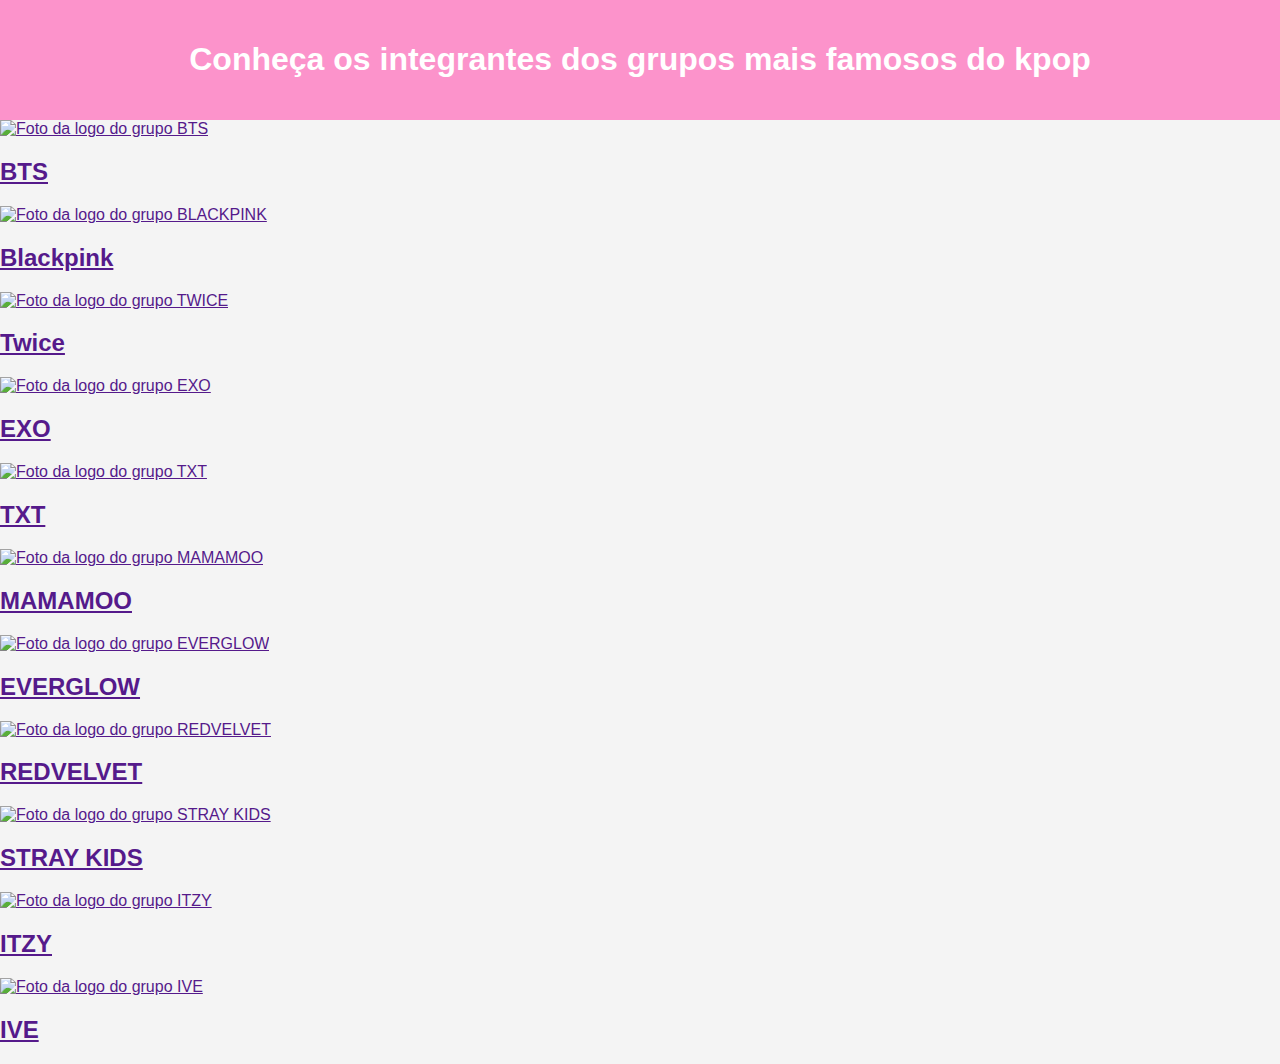
==== index.html @ 91113ad6 "Add files via upload" ====
<!DOCTYPE html>
<html lang="pt-br">
<head>
    <meta charset="UTF-8">
    <meta name="viewport" content="width=device-width, initial-scale=1.0">
    <title>mundinho do kpop</title>
    <link rel="stylesheet" href="./css/index.css">
</head>
<body>


    <header>
        <h1>Conheça os integrantes dos grupos mais famosos do kpop</h1>

    </header>

    <main>
        

        <div class="Grupos">
            <div class="item">
                <a href="">
                    <img src="" alt="Foto da logo do grupo BTS">
                    <h2 class="titulo">BTS</h2>
                </a>
            </div>
            <div class="item">
                <a href="">
                    <img src="" alt="Foto da logo do grupo BLACKPINK">
                    <h2 class="titulo">Blackpink</h2>
                </a>
            </div>
            <div class="item">
                <a href="">
                    <img src="" alt="Foto da logo do grupo TWICE">
                    <h2 class="titulo">Twice</h2>
                </a>
            </div>
            <div class="item">
                <a href="">
                    <img src="" alt="Foto da logo do grupo EXO">
                    <h2 class="titulo">EXO</h2>
                </a>
            </div>
            <div class="item">
                <a href="">
                    <img src="" alt="Foto da logo do grupo TXT">
                    <h2 class="titulo">TXT</h2>
                </a>
            </div>
            <div class="item">
                <a href="">
                    <img src="" alt="Foto da logo do grupo MAMAMOO">
                    <h2 class="titulo">MAMAMOO</h2>
                </a>
            </div>
            <div class="item">
                <a href="">
                    <img src="" alt="Foto da logo do grupo EVERGLOW">
                    <h2 class="titulo">EVERGLOW</h2>
                </a>
            </div>
            <div class="item">
                <a href="">
                    <img src="" alt="Foto da logo do grupo REDVELVET">
                    <h2 class="titulo">REDVELVET</h2>
                </a>
            </div> 
            <div class="item">
                <a href="">
                    <img src="" alt="Foto da logo do grupo STRAY KIDS">
                    <h2 class="titulo">STRAY KIDS</h2>
                </a>
            </div>
             <div class="item">
                <a href="">
                    <img src="" alt="Foto da logo do grupo ITZY ">
                    <h2 class="titulo">ITZY</h2>
                </a>
            </div>
            <div class="item">
                <a href="">
                    <img src="" alt="Foto da logo do grupo IVE">
                    <h2 class="titulo">IVE</h2>
                </a>
            </div>

        </div>

        
    
</main>
    
</body>
</html>
---- css/index.css ----
body {
    font-family: Arial, sans-serif;
    margin: 0;
    padding: 0;
    background-color: #f4f4f4;
    color: #333;
}

header {
    background-color: #fc93cb;
    color: #ffffff;
    padding: 20px;
    text-align: center;
}
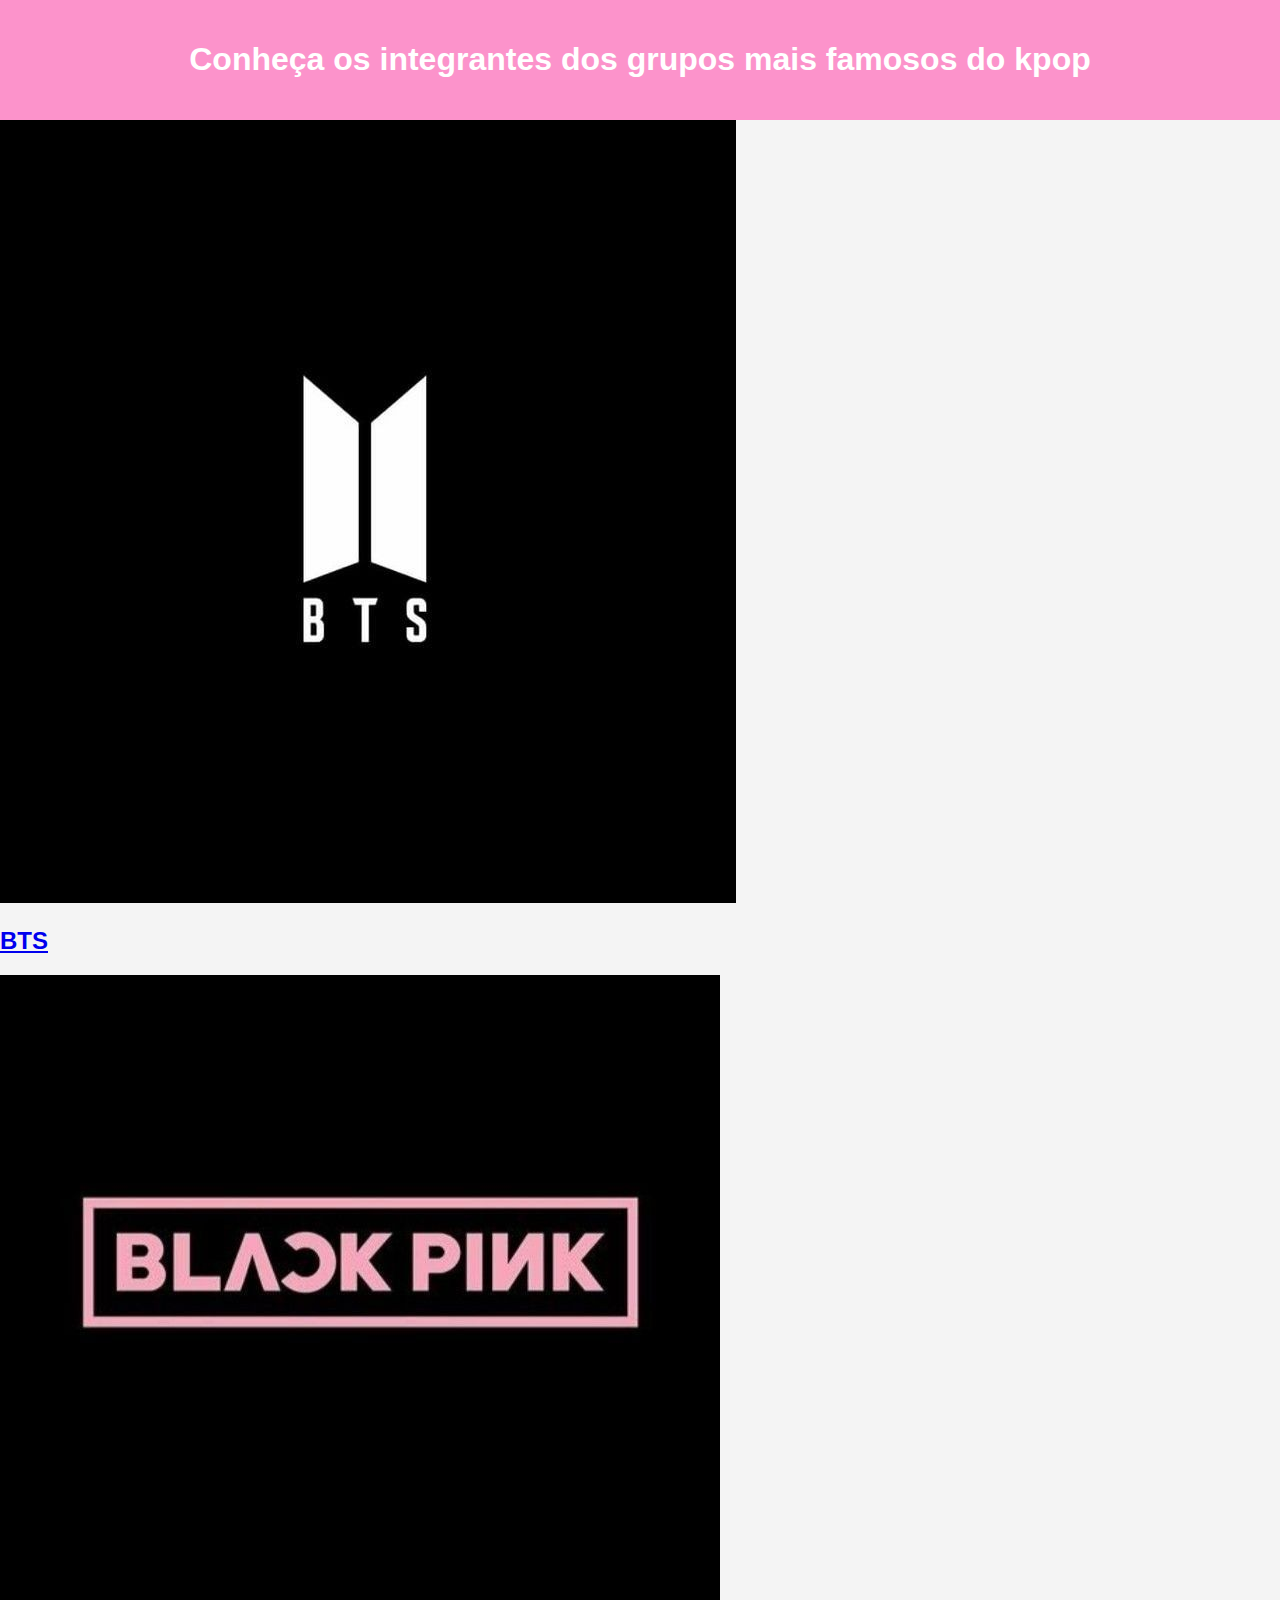
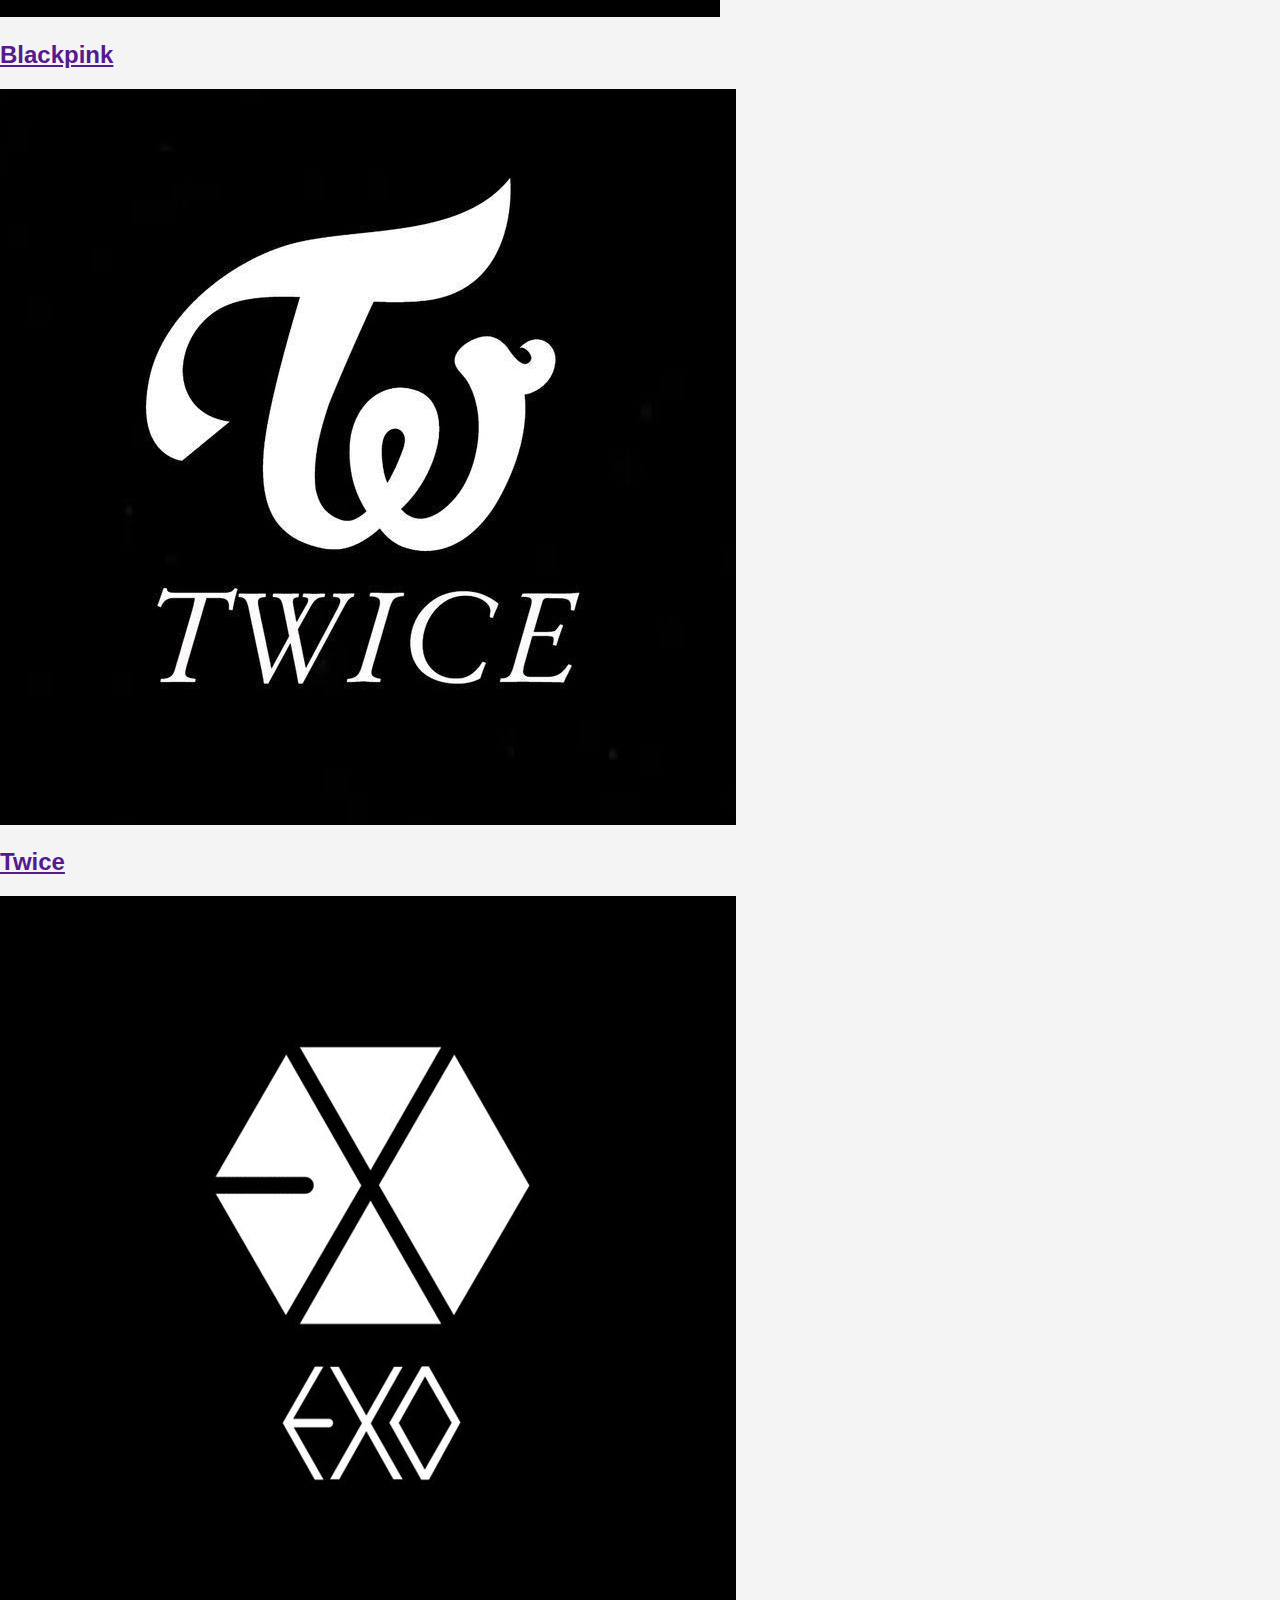
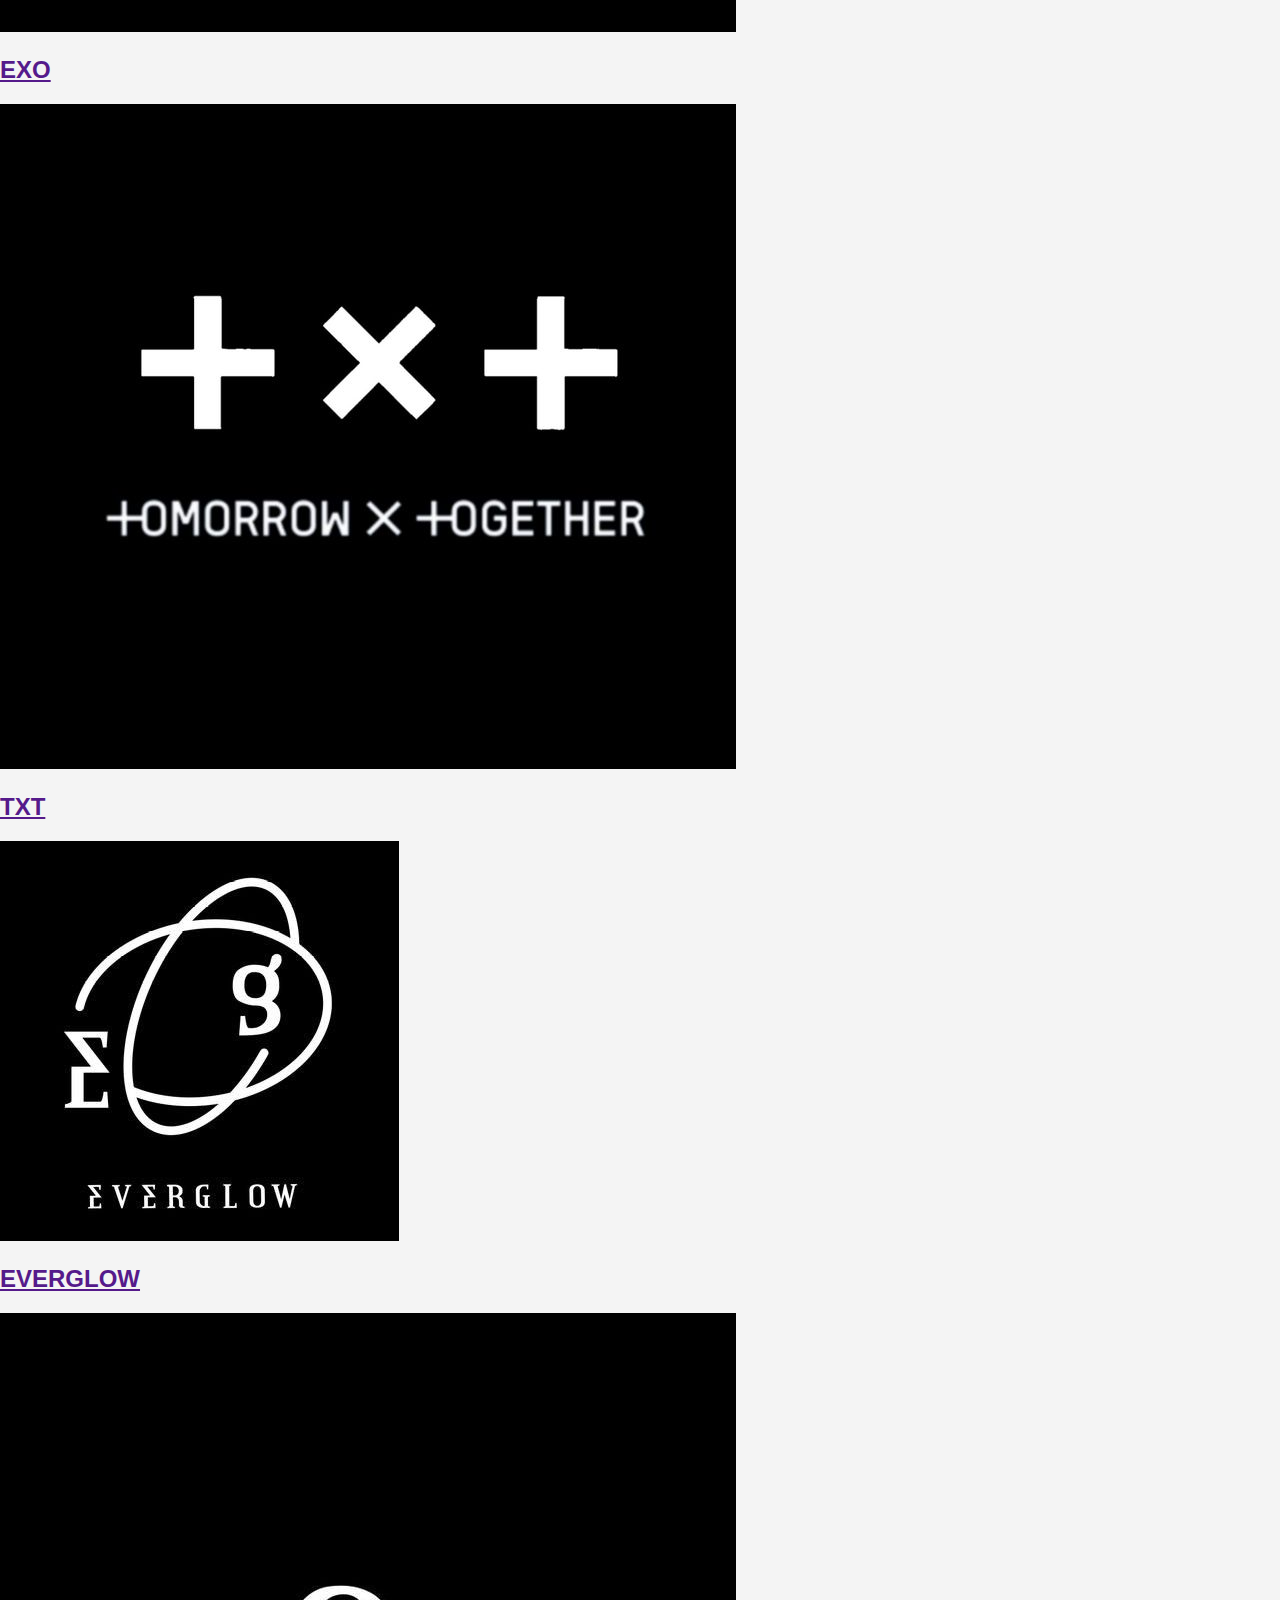
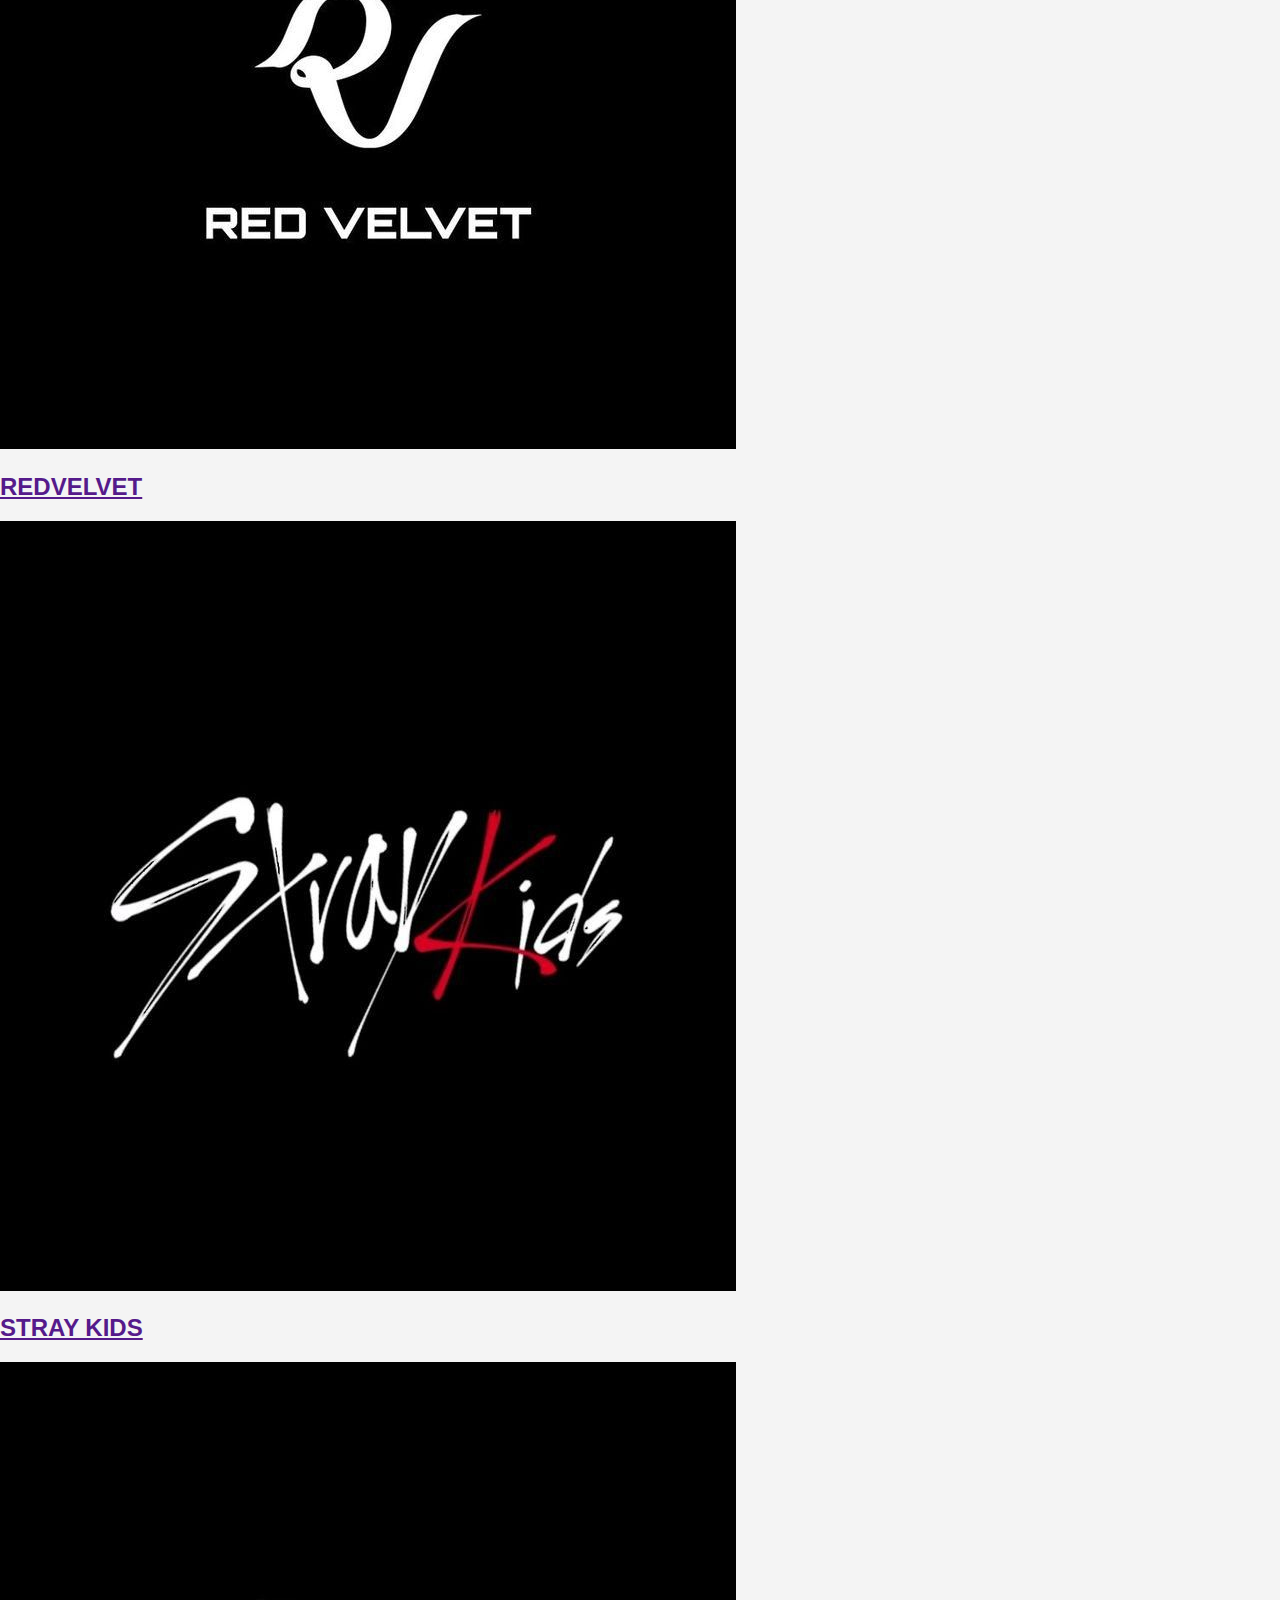
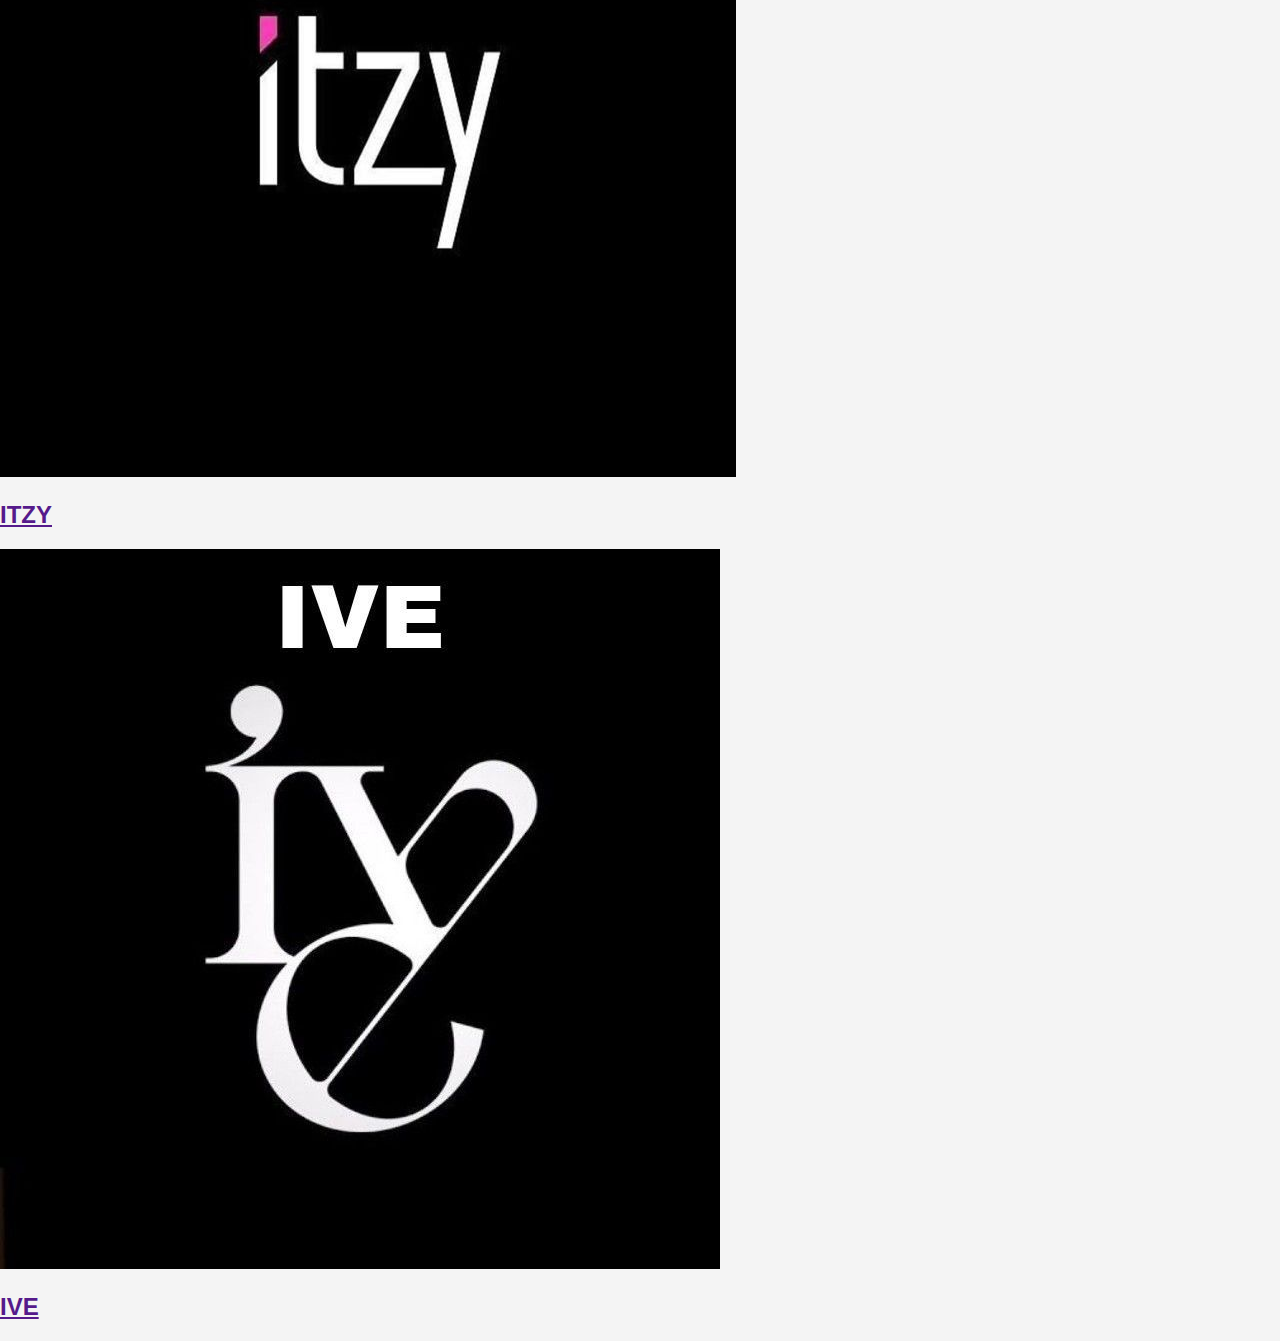
==== commit 6cea20aa: "Add files via upload" ====
--- a/index.html
+++ b/index.html
@@ -19,68 +19,62 @@
 
         <div class="Grupos">
             <div class="item">
-                <a href="">
-                    <img src="" alt="Foto da logo do grupo BTS">
+                <a href="./bts.html">
+                    <img src="./img/btsssssssss logo.jpg" alt="Foto da logo do grupo BTS">
                     <h2 class="titulo">BTS</h2>
                 </a>
             </div>
             <div class="item">
                 <a href="">
-                    <img src="" alt="Foto da logo do grupo BLACKPINK">
+                    <img src="./img/blackpink logo.jpg" alt="Foto da logo do grupo BLACKPINK">
                     <h2 class="titulo">Blackpink</h2>
                 </a>
             </div>
             <div class="item">
                 <a href="">
-                    <img src="" alt="Foto da logo do grupo TWICE">
+                    <img src="./img/twice  logooo.jpg" alt="Foto da logo do grupo TWICE">
                     <h2 class="titulo">Twice</h2>
                 </a>
             </div>
             <div class="item">
                 <a href="">
-                    <img src="" alt="Foto da logo do grupo EXO">
+                    <img src="./img/exo logo.jpg" alt="Foto da logo do grupo EXO">
                     <h2 class="titulo">EXO</h2>
                 </a>
             </div>
             <div class="item">
                 <a href="">
-                    <img src="" alt="Foto da logo do grupo TXT">
+                    <img src="./img/txt çlogo.jpg" alt="Foto da logo do grupo TXT">
                     <h2 class="titulo">TXT</h2>
                 </a>
             </div>
             <div class="item">
                 <a href="">
-                    <img src="" alt="Foto da logo do grupo MAMAMOO">
-                    <h2 class="titulo">MAMAMOO</h2>
-                </a>
-            </div>
-            <div class="item">
-                <a href="">
-                    <img src="" alt="Foto da logo do grupo EVERGLOW">
+                    <img src="./img/everglow logo.jpg" alt="Foto da logo do grupo EVERGLOW">
                     <h2 class="titulo">EVERGLOW</h2>
                 </a>
             </div>
             <div class="item">
                 <a href="">
-                    <img src="" alt="Foto da logo do grupo REDVELVET">
+                    <img src="./img/redvelvet logo.jpg" alt="Foto da logo do grupo REDVELVET">
                     <h2 class="titulo">REDVELVET</h2>
                 </a>
             </div> 
             <div class="item">
                 <a href="">
-                    <img src="" alt="Foto da logo do grupo STRAY KIDS">
+                    <img src="./img/straykids logo.jpg" alt="Foto da logo do grupo STRAY KIDS">
                     <h2 class="titulo">STRAY KIDS</h2>
                 </a>
             </div>
              <div class="item">
                 <a href="">
-                    <img src="" alt="Foto da logo do grupo ITZY ">
+                    <img src="./img/itzy logo.jpg" alt="Foto da logo do grupo ITZY ">
                     <h2 class="titulo">ITZY</h2>
                 </a>
             </div>
             <div class="item">
                 <a href="">
-                    <img src="" alt="Foto da logo do grupo IVE">
+                    <img src="./img/ive logo.jpg" alt="Foto da logo do grupo IVE">
                     <h2 class="titulo">IVE</h2>
                 </a>
             </div>
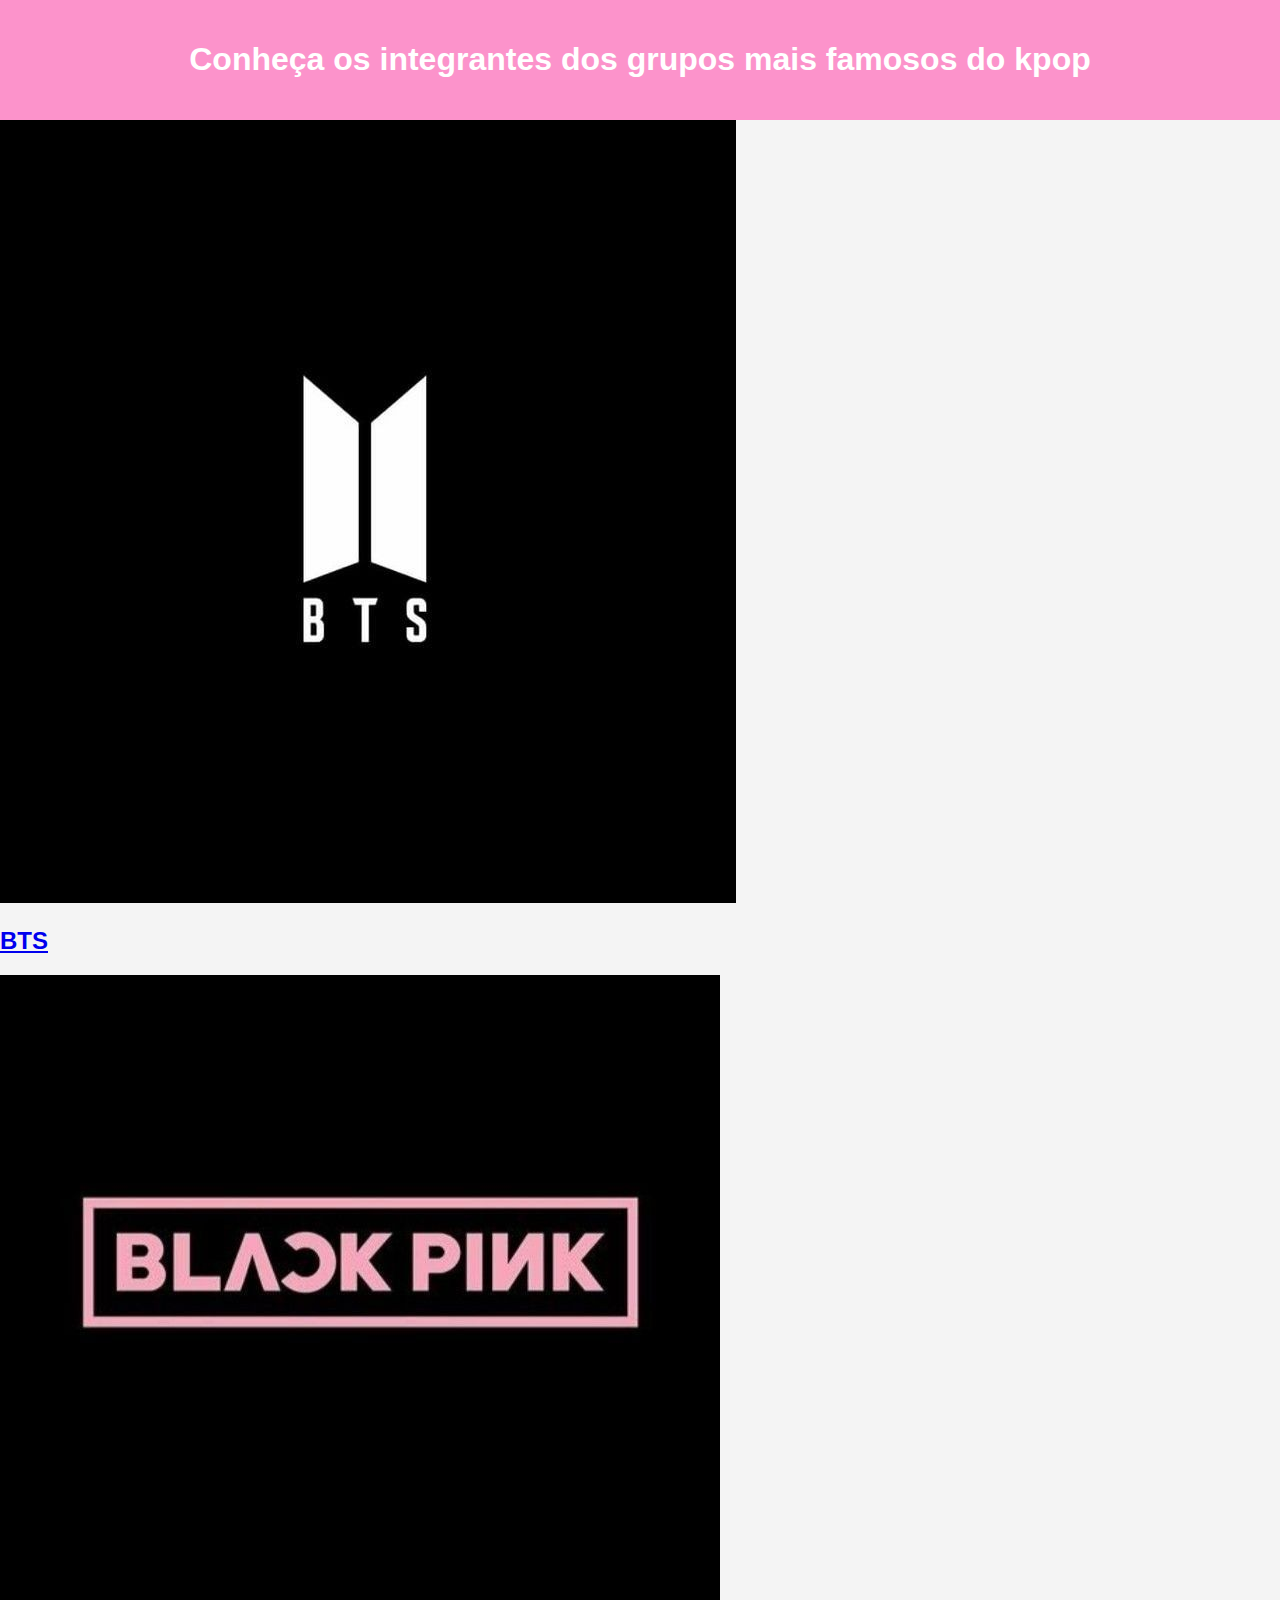
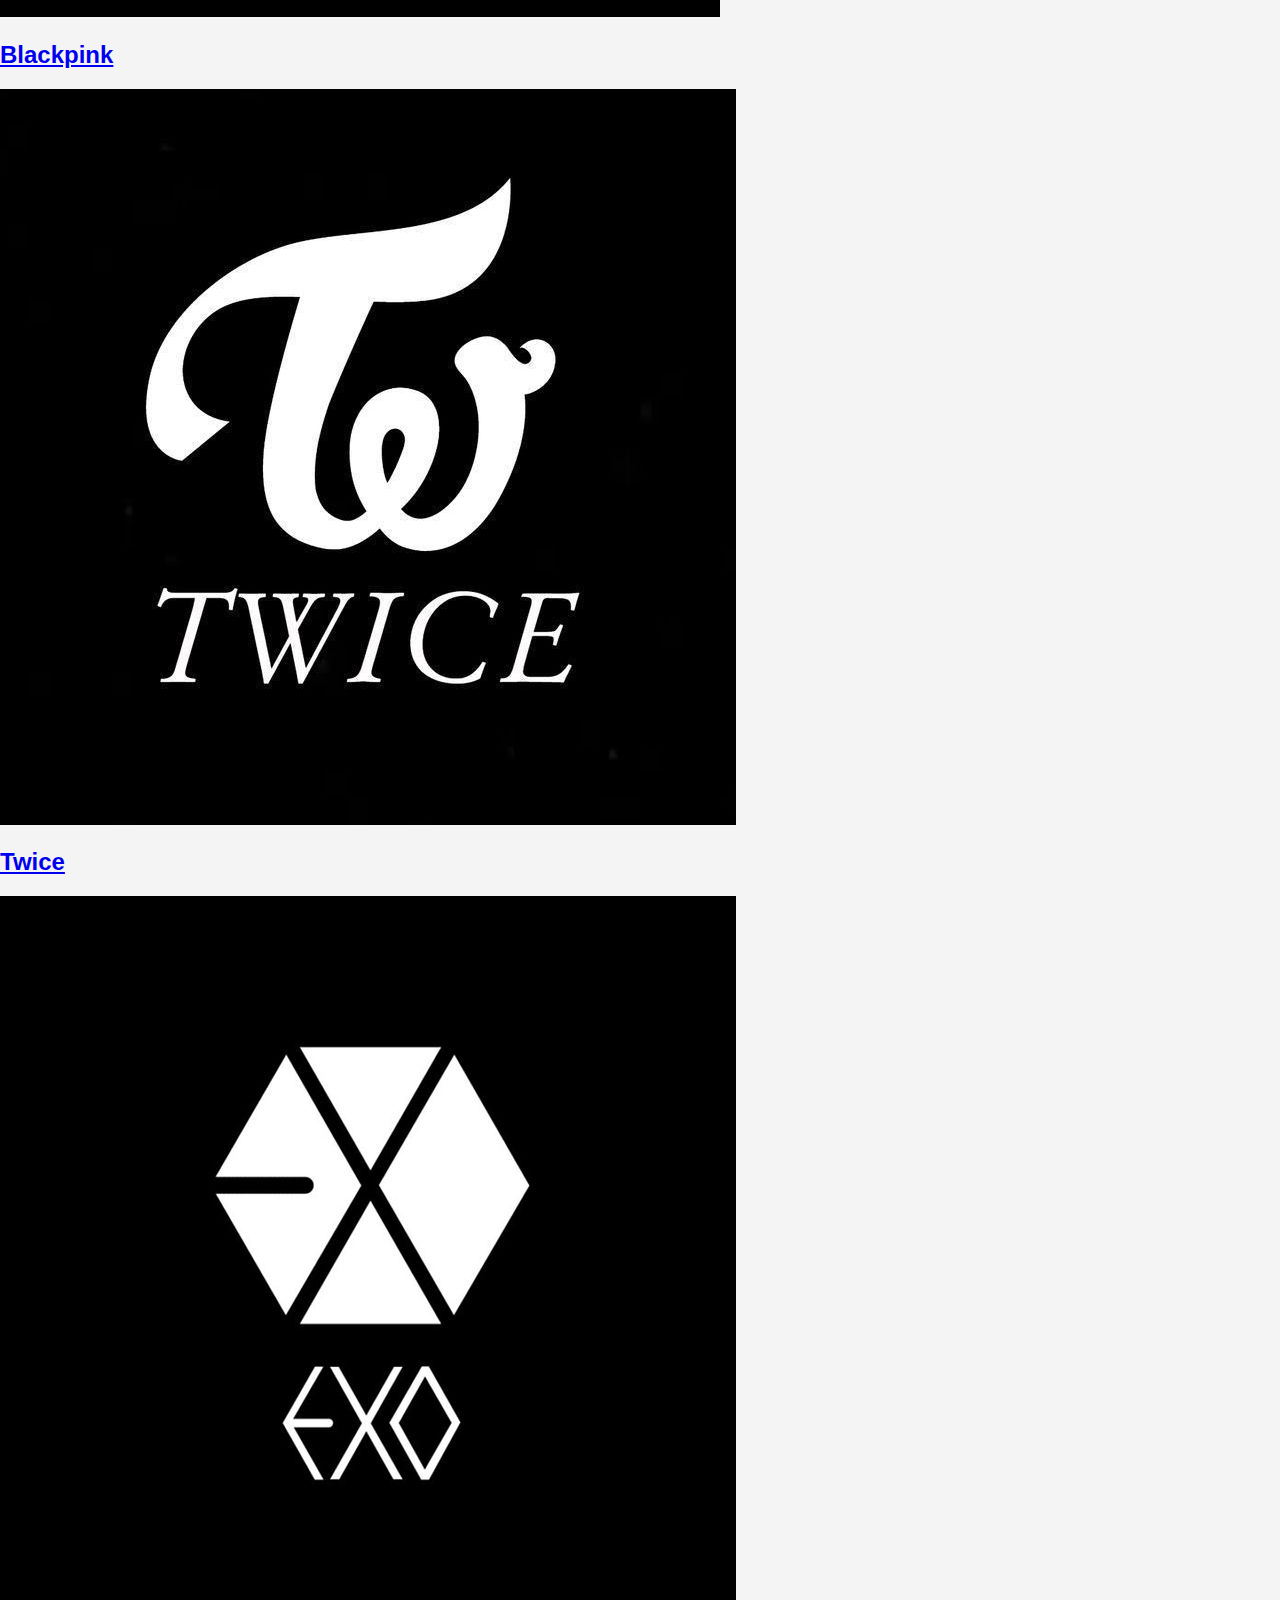
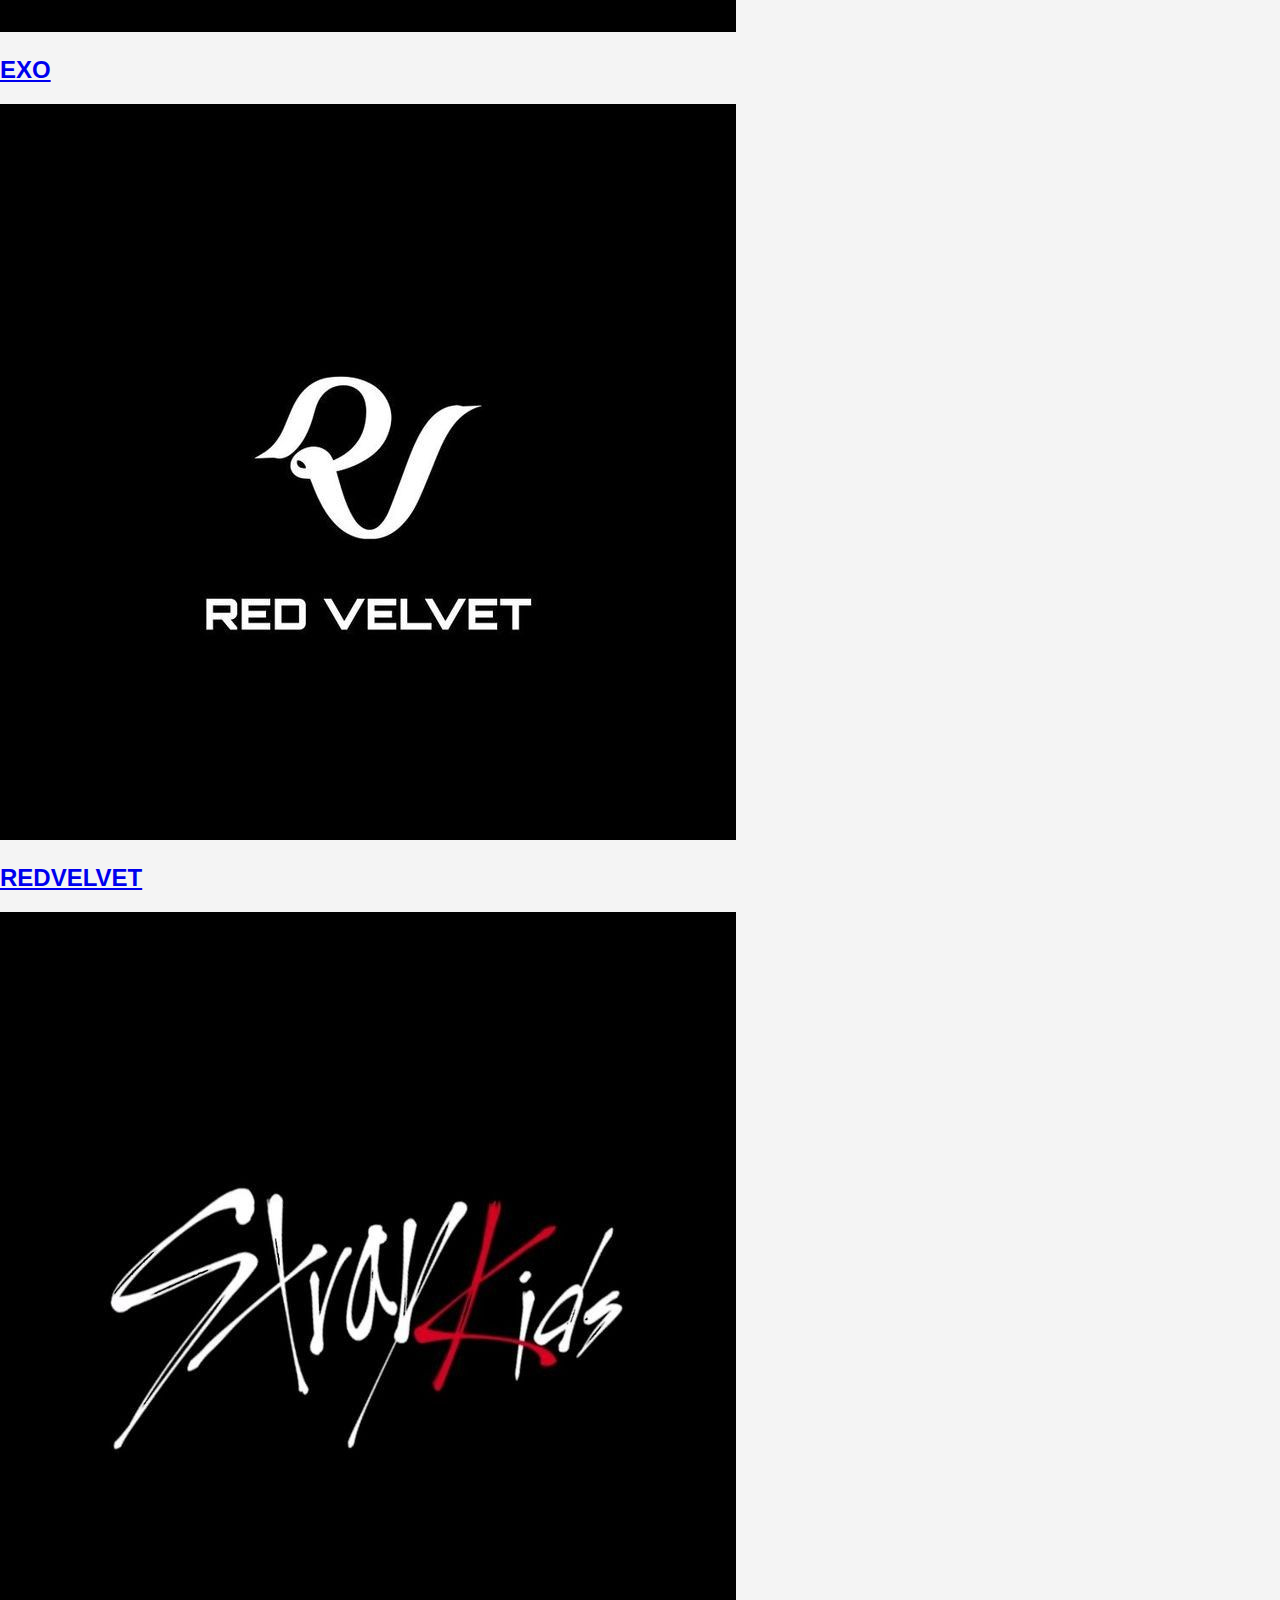
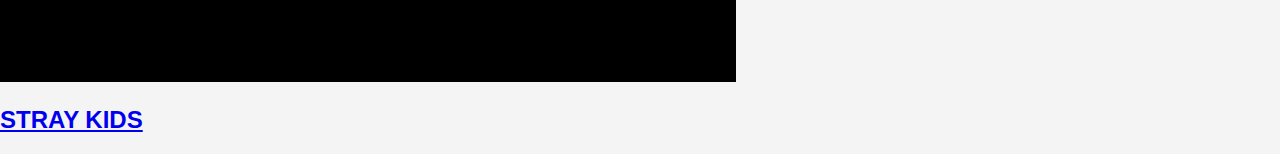
==== commit f04a3b86: "Add files via upload" ====
--- a/index.html
+++ b/index.html
@@ -25,57 +25,33 @@
                 </a>
             </div>
             <div class="item">
-                <a href="">
+                <a href="blackpink.html">
                     <img src="./img/blackpink logo.jpg" alt="Foto da logo do grupo BLACKPINK">
                     <h2 class="titulo">Blackpink</h2>
                 </a>
             </div>
             <div class="item">
-                <a href="">
+                <a href="./twice.html">
                     <img src="./img/twice  logooo.jpg" alt="Foto da logo do grupo TWICE">
                     <h2 class="titulo">Twice</h2>
                 </a>
             </div>
             <div class="item">
-                <a href="">
+                <a href="./exo.html">
                     <img src="./img/exo logo.jpg" alt="Foto da logo do grupo EXO">
                     <h2 class="titulo">EXO</h2>
                 </a>
             </div>
             <div class="item">
-                <a href="">
-                    <img src="./img/txt çlogo.jpg" alt="Foto da logo do grupo TXT">
-                    <h2 class="titulo">TXT</h2>
-                </a>
-            </div>
-            <div class="item">
-                <a href="">
-                    <img src="./img/everglow logo.jpg" alt="Foto da logo do grupo EVERGLOW">
-                    <h2 class="titulo">EVERGLOW</h2>
-                </a>
-            </div>
-            <div class="item">
-                <a href="">
+                <a href="./redvelvet.html">
                     <img src="./img/redvelvet logo.jpg" alt="Foto da logo do grupo REDVELVET">
                     <h2 class="titulo">REDVELVET</h2>
                 </a>
             </div> 
             <div class="item">
-                <a href="">
+                <a href="./straykids.html">
                     <img src="./img/straykids logo.jpg" alt="Foto da logo do grupo STRAY KIDS">
                     <h2 class="titulo">STRAY KIDS</h2>
-                </a>
-            </div>
-             <div class="item">
-                <a href="">
-                    <img src="./img/itzy logo.jpg" alt="Foto da logo do grupo ITZY ">
-                    <h2 class="titulo">ITZY</h2>
-                </a>
-            </div>
-            <div class="item">
-                <a href="">
-                    <img src="./img/ive logo.jpg" alt="Foto da logo do grupo IVE">
-                    <h2 class="titulo">IVE</h2>
                 </a>
             </div>
 
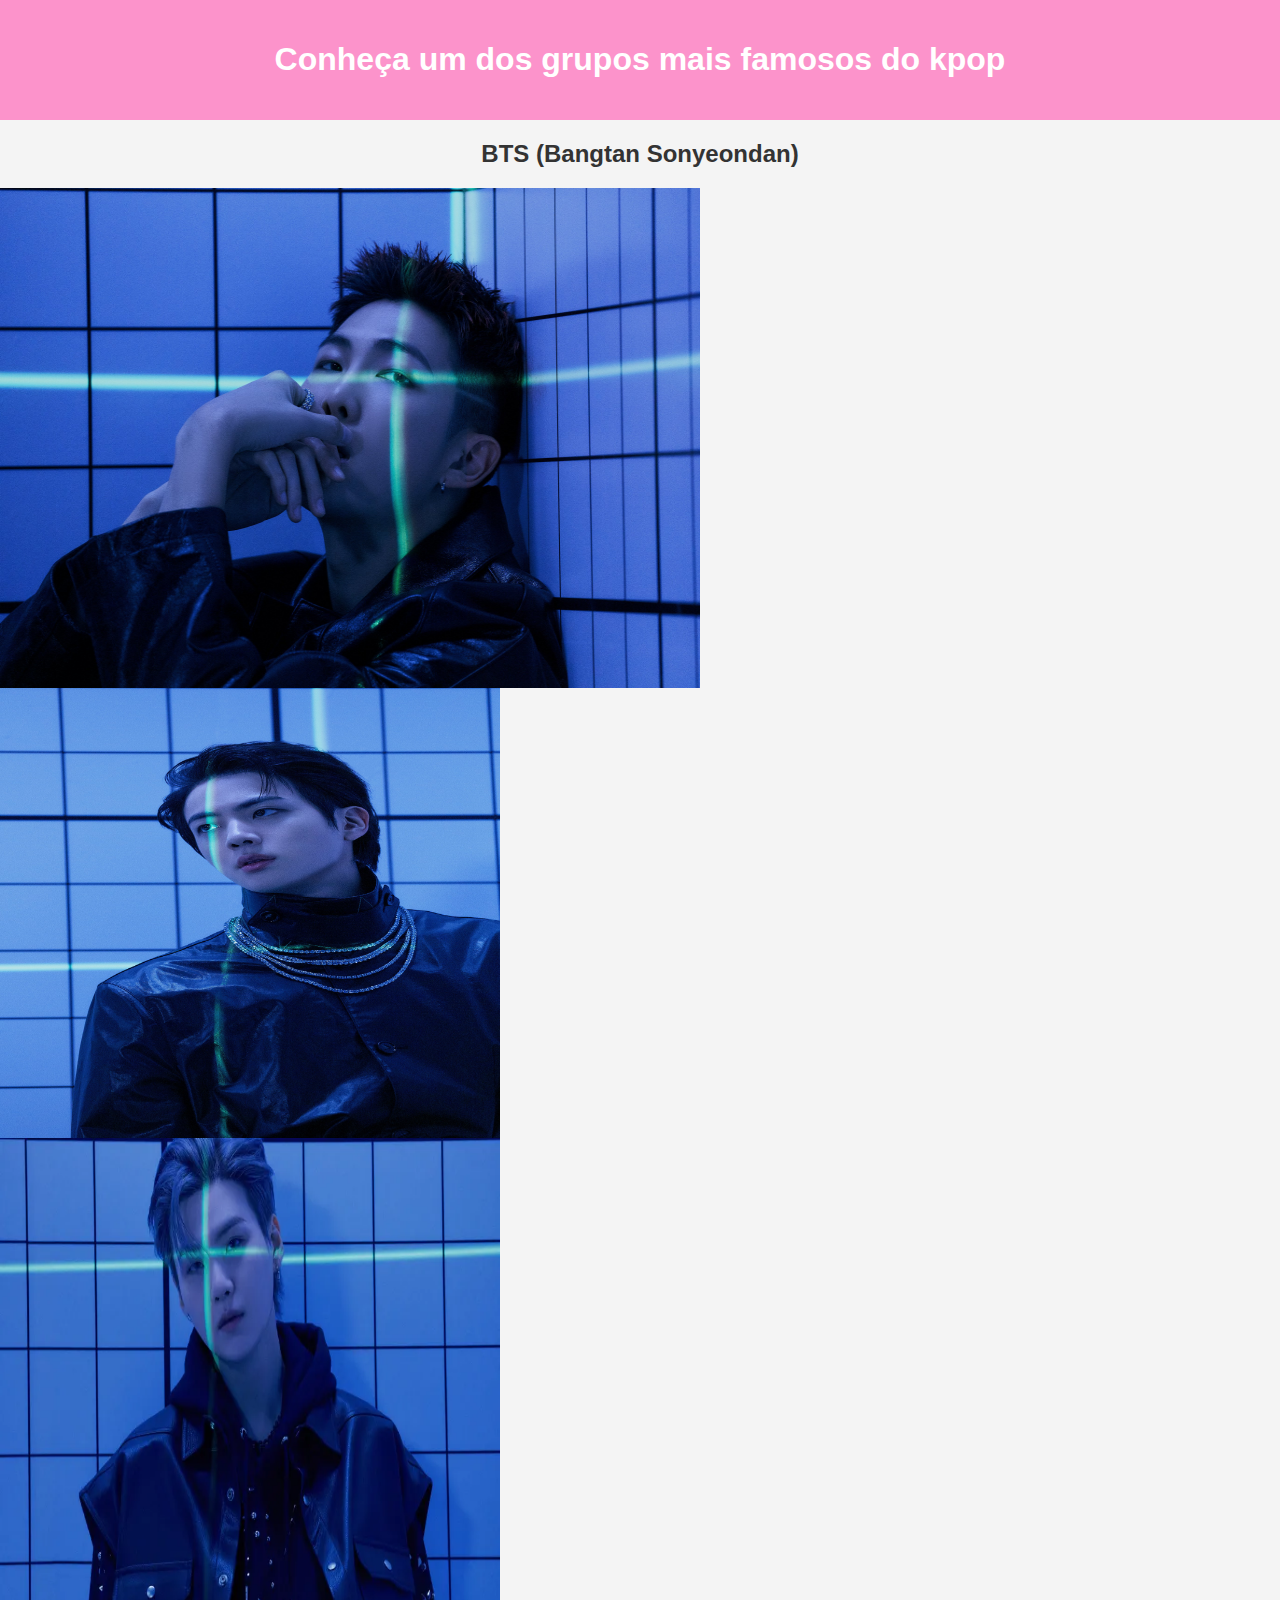
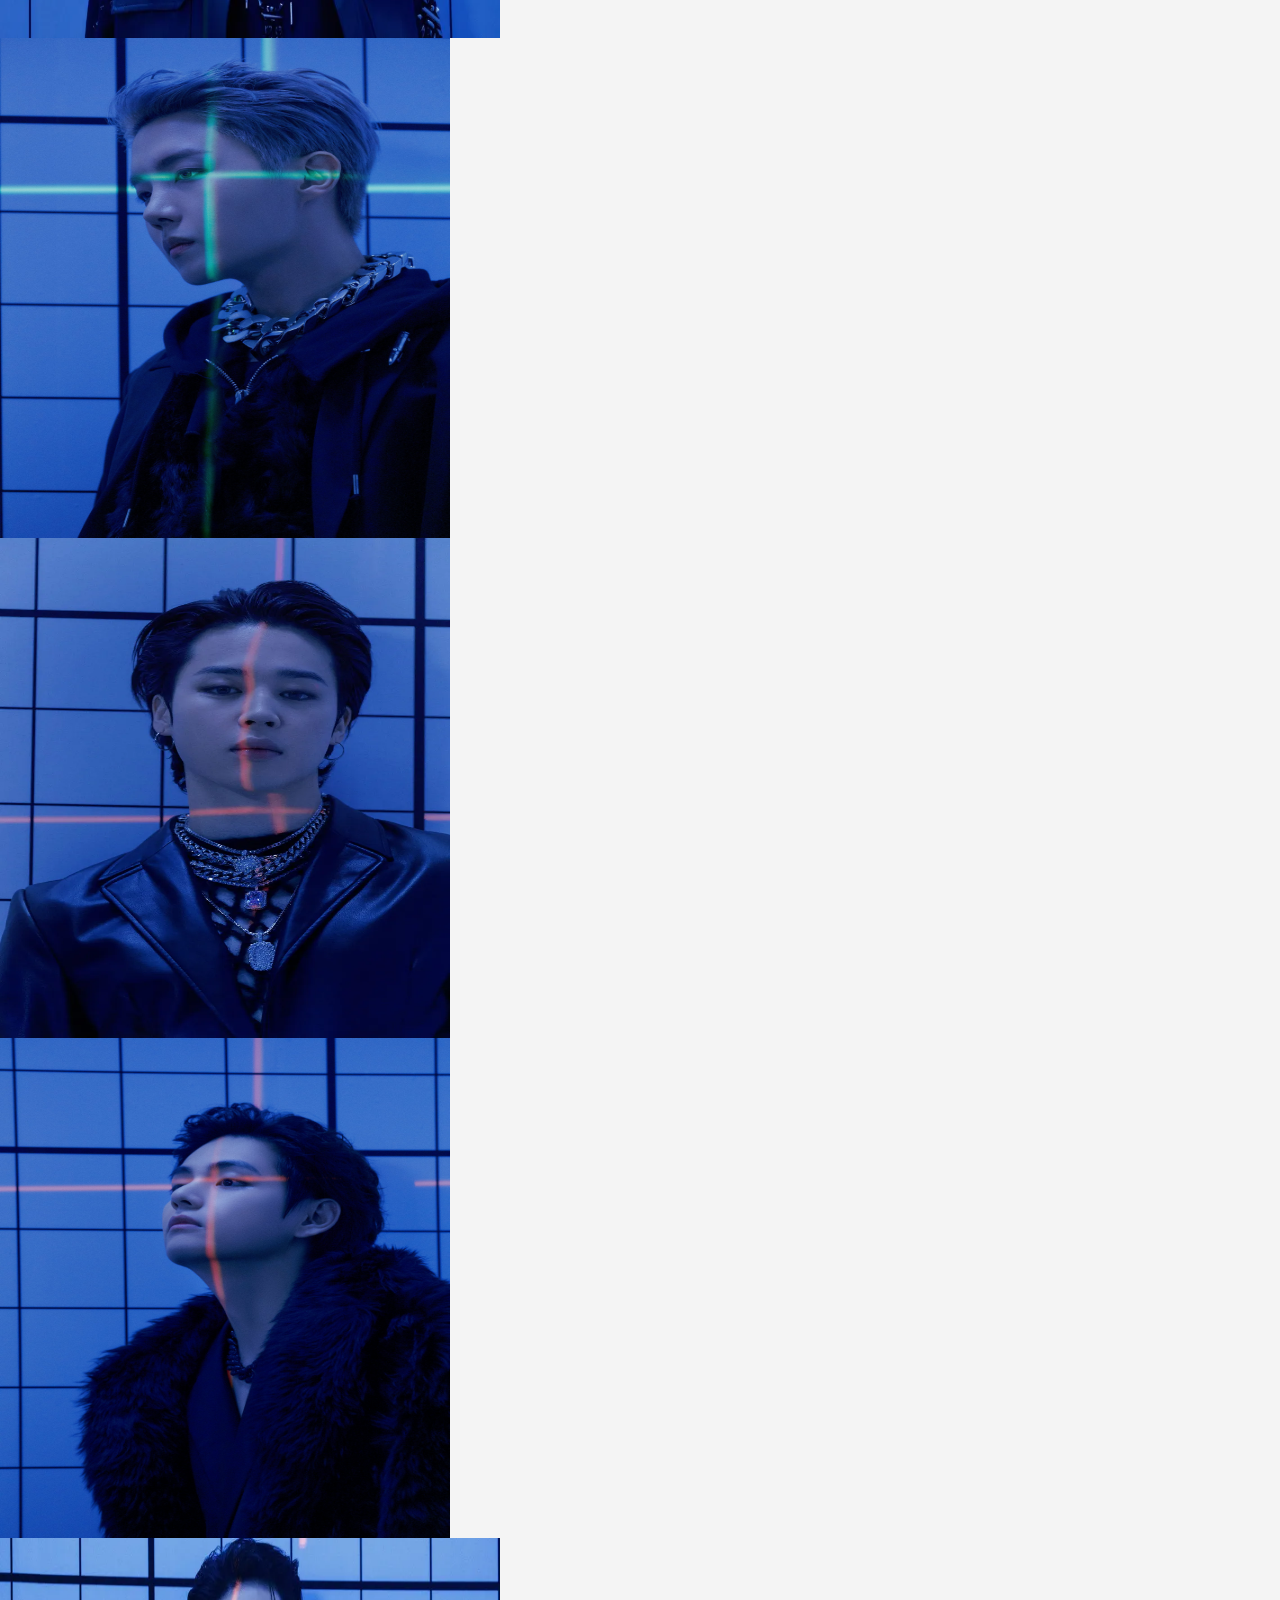
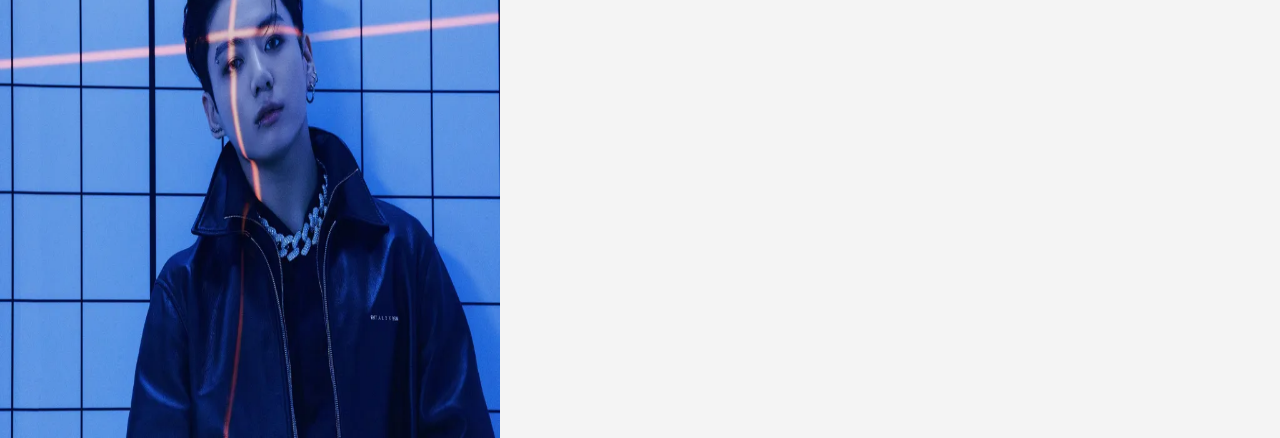
==== commit d312a215: "Add files via upload" ====
--- a/index.html
+++ b/index.html
@@ -10,56 +10,23 @@
 
 
     <header>
-        <h1>Conheça os integrantes dos grupos mais famosos do kpop</h1>
+        <h1>Conheça um dos grupos mais famosos do kpop</h1>
 
     </header>
 
     <main>
         
-
-        <div class="Grupos">
-            <div class="item">
-                <a href="./bts.html">
-                    <img src="./img/btsssssssss logo.jpg" alt="Foto da logo do grupo BTS">
-                    <h2 class="titulo">BTS</h2>
-                </a>
-            </div>
-            <div class="item">
-                <a href="blackpink.html">
-                    <img src="./img/blackpink logo.jpg" alt="Foto da logo do grupo BLACKPINK">
-                    <h2 class="titulo">Blackpink</h2>
-                </a>
-            </div>
-            <div class="item">
-                <a href="./twice.html">
-                    <img src="./img/twice  logooo.jpg" alt="Foto da logo do grupo TWICE">
-                    <h2 class="titulo">Twice</h2>
-                </a>
-            </div>
-            <div class="item">
-                <a href="./exo.html">
-                    <img src="./img/exo logo.jpg" alt="Foto da logo do grupo EXO">
-                    <h2 class="titulo">EXO</h2>
-                </a>
-            </div>
-            <div class="item">
-                <a href="./redvelvet.html">
-                    <img src="./img/redvelvet logo.jpg" alt="Foto da logo do grupo REDVELVET">
-                    <h2 class="titulo">REDVELVET</h2>
-                </a>
-            </div> 
-            <div class="item">
-                <a href="./straykids.html">
-                    <img src="./img/straykids logo.jpg" alt="Foto da logo do grupo STRAY KIDS">
-                    <h2 class="titulo">STRAY KIDS</h2>
-                </a>
-            </div>
-
-        </div>
-
+        <h2>BTS (Bangtan Sonyeondan)</h2>
         
+        <img src="./img/rm.jpg" width="700" height="500">
+        <img src="./img/jin.jpg" width="500" height="450">
+        <img src="./img/suga.webp" width="500" height="500">
+        <img src="./img/jhope.jpg" width="450" height="500">
+        <img src="./img/jimin 2.webp" width="450" height="500">
+        <img src="./img/thv.jpg" width="450" height="500">
+        <img src="./img/jk.webp" width="500" height="500">
     
-</main>
+    </main>
     
 </body>
 </html>--- a/css/index.css
+++ b/css/index.css
@@ -11,4 +11,18 @@
     color: #ffffff;
     padding: 20px;
     text-align: center;
-}+}
+
+h1 {
+    font-size: 2em;
+}
+
+h2{
+    text-align: center;
+}
+
+img{
+    width: 700;
+    height: 250;
+    display: flex;
+}
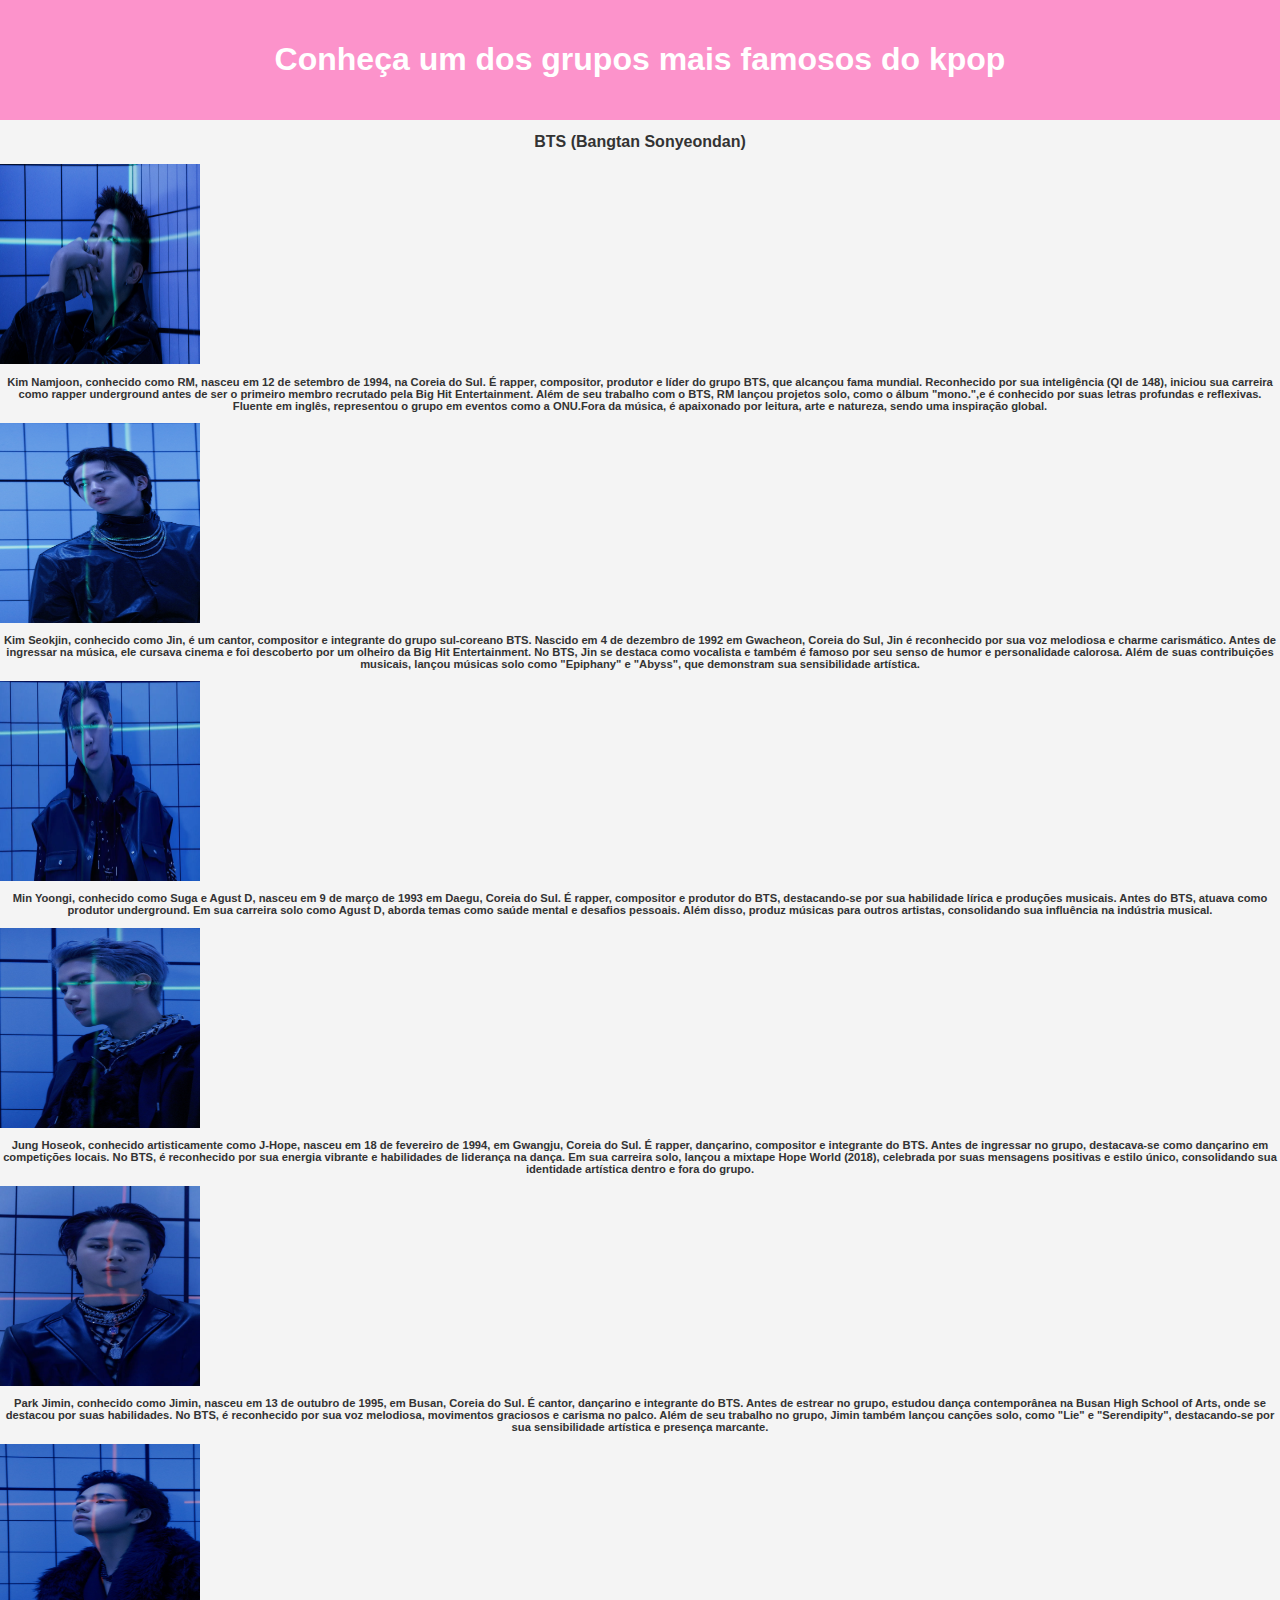
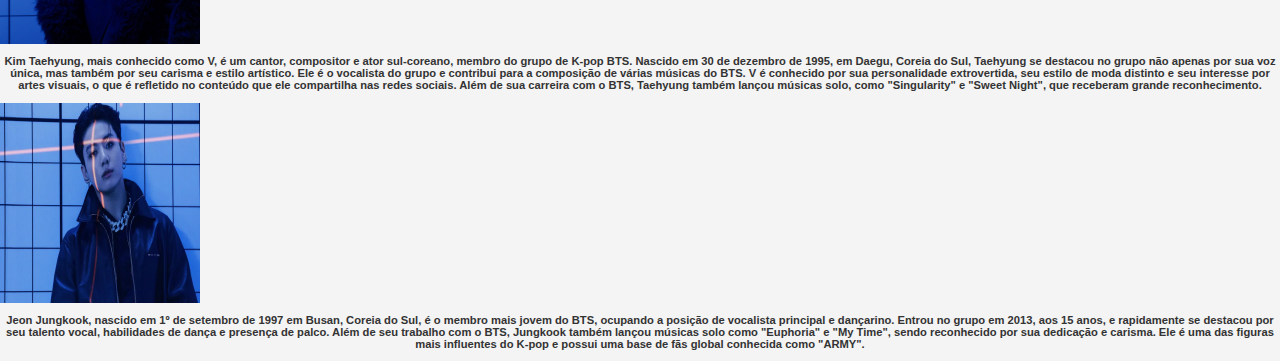
==== commit 19fa57d9: "Add files via upload" ====
--- a/index.html
+++ b/index.html
@@ -18,13 +18,21 @@
         
         <h2>BTS (Bangtan Sonyeondan)</h2>
         
-        <img src="./img/rm.jpg" width="700" height="500">
-        <img src="./img/jin.jpg" width="500" height="450">
-        <img src="./img/suga.webp" width="500" height="500">
-        <img src="./img/jhope.jpg" width="450" height="500">
-        <img src="./img/jimin 2.webp" width="450" height="500">
-        <img src="./img/thv.jpg" width="450" height="500">
-        <img src="./img/jk.webp" width="500" height="500">
+        <img src="./img/rm.jpg" width="200" height="200">
+        <h3> Kim Namjoon, conhecido como RM, nasceu em 12 de setembro de 1994, na Coreia do Sul. É rapper, compositor, produtor e líder do grupo BTS, que alcançou fama mundial. Reconhecido por sua inteligência (QI de 148), iniciou sua carreira como rapper underground antes de ser o primeiro membro recrutado pela Big Hit Entertainment. Além de seu trabalho com o BTS, RM lançou projetos solo, como o álbum "mono.",e é conhecido por suas letras profundas e reflexivas. Fluente em inglês, representou o grupo em eventos como a ONU.Fora da música, é apaixonado por leitura, arte e natureza, sendo uma inspiração global.</h3>
+        <img src="./img/jin.jpg" width="200" height="200">
+        <h3>Kim Seokjin, conhecido como Jin, é um cantor, compositor e integrante do grupo sul-coreano BTS. Nascido em 4 de dezembro de 1992 em Gwacheon, Coreia do Sul, Jin é reconhecido por sua voz melodiosa e charme carismático. Antes de ingressar na música, ele cursava cinema e foi descoberto por um olheiro da Big Hit Entertainment. No BTS, Jin se destaca como vocalista e também é famoso por seu senso de humor e personalidade calorosa. Além de suas contribuições musicais, lançou músicas solo como "Epiphany" e "Abyss", que demonstram sua sensibilidade artística.</h3>
+        <img src="./img/suga.webp" width="200" height="200">
+        <h3>Min Yoongi, conhecido como Suga e Agust D, nasceu em 9 de março de 1993 em Daegu, Coreia do Sul. É rapper, compositor e produtor do BTS, destacando-se por sua habilidade lírica e produções musicais. Antes do BTS, atuava como produtor underground. Em sua carreira solo como Agust D, aborda temas como saúde mental e desafios pessoais. Além disso, produz músicas para outros artistas, consolidando sua influência na indústria musical.</h3>
+        <img src="./img/jhope.jpg" width="200" height="200">
+        <h3>Jung Hoseok, conhecido artisticamente como J-Hope, nasceu em 18 de fevereiro de 1994, em Gwangju, Coreia do Sul. É rapper, dançarino, compositor e integrante do BTS. Antes de ingressar no grupo, destacava-se como dançarino em competições locais. No BTS, é reconhecido por sua energia vibrante e habilidades de liderança na dança. Em sua carreira solo, lançou a mixtape
+            Hope World (2018), celebrada por suas mensagens positivas e estilo único, consolidando sua identidade artística dentro e fora do grupo.</h3>
+        <img src="./img/jimin 2.webp" width="200" height="200">
+        <h3>Park Jimin, conhecido como Jimin, nasceu em 13 de outubro de 1995, em Busan, Coreia do Sul. É cantor, dançarino e integrante do BTS. Antes de estrear no grupo, estudou dança contemporânea na Busan High School of Arts, onde se destacou por suas habilidades. No BTS, é reconhecido por sua voz melodiosa, movimentos graciosos e carisma no palco. Além de seu trabalho no grupo, Jimin também lançou canções solo, como "Lie" e "Serendipity", destacando-se por sua sensibilidade artística e presença marcante.</h3>
+        <img src="./img/thv.jpg" width="200" height="200">
+        <h3>Kim Taehyung, mais conhecido como V, é um cantor, compositor e ator sul-coreano, membro do grupo de K-pop BTS. Nascido em 30 de dezembro de 1995, em Daegu, Coreia do Sul, Taehyung se destacou no grupo não apenas por sua voz única, mas também por seu carisma e estilo artístico. Ele é o vocalista do grupo e contribui para a composição de várias músicas do BTS. V é conhecido por sua personalidade extrovertida, seu estilo de moda distinto e seu interesse por artes visuais, o que é refletido no conteúdo que ele compartilha nas redes sociais. Além de sua carreira com o BTS, Taehyung também lançou músicas solo, como "Singularity" e "Sweet Night", que receberam grande reconhecimento.</h3>
+        <img src="./img/jk.webp" width="200" height="200">
+        <h3>Jeon Jungkook, nascido em 1º de setembro de 1997 em Busan, Coreia do Sul, é o membro mais jovem do BTS, ocupando a posição de vocalista principal e dançarino. Entrou no grupo em 2013, aos 15 anos, e rapidamente se destacou por seu talento vocal, habilidades de dança e presença de palco. Além de seu trabalho com o BTS, Jungkook também lançou músicas solo como "Euphoria" e "My Time", sendo reconhecido por sua dedicação e carisma. Ele é uma das figuras mais influentes do K-pop e possui uma base de fãs global conhecida como "ARMY".</h3>
     
     </main>
     
--- a/css/index.css
+++ b/css/index.css
@@ -18,6 +18,7 @@
 }
 
 h2{
+    font-size: 1em;
     text-align: center;
 }
 
@@ -25,4 +26,10 @@
     width: 700;
     height: 250;
     display: flex;
+    
 }
+
+h3{
+    font-size: 0.7em;
+    text-align: center;
+}
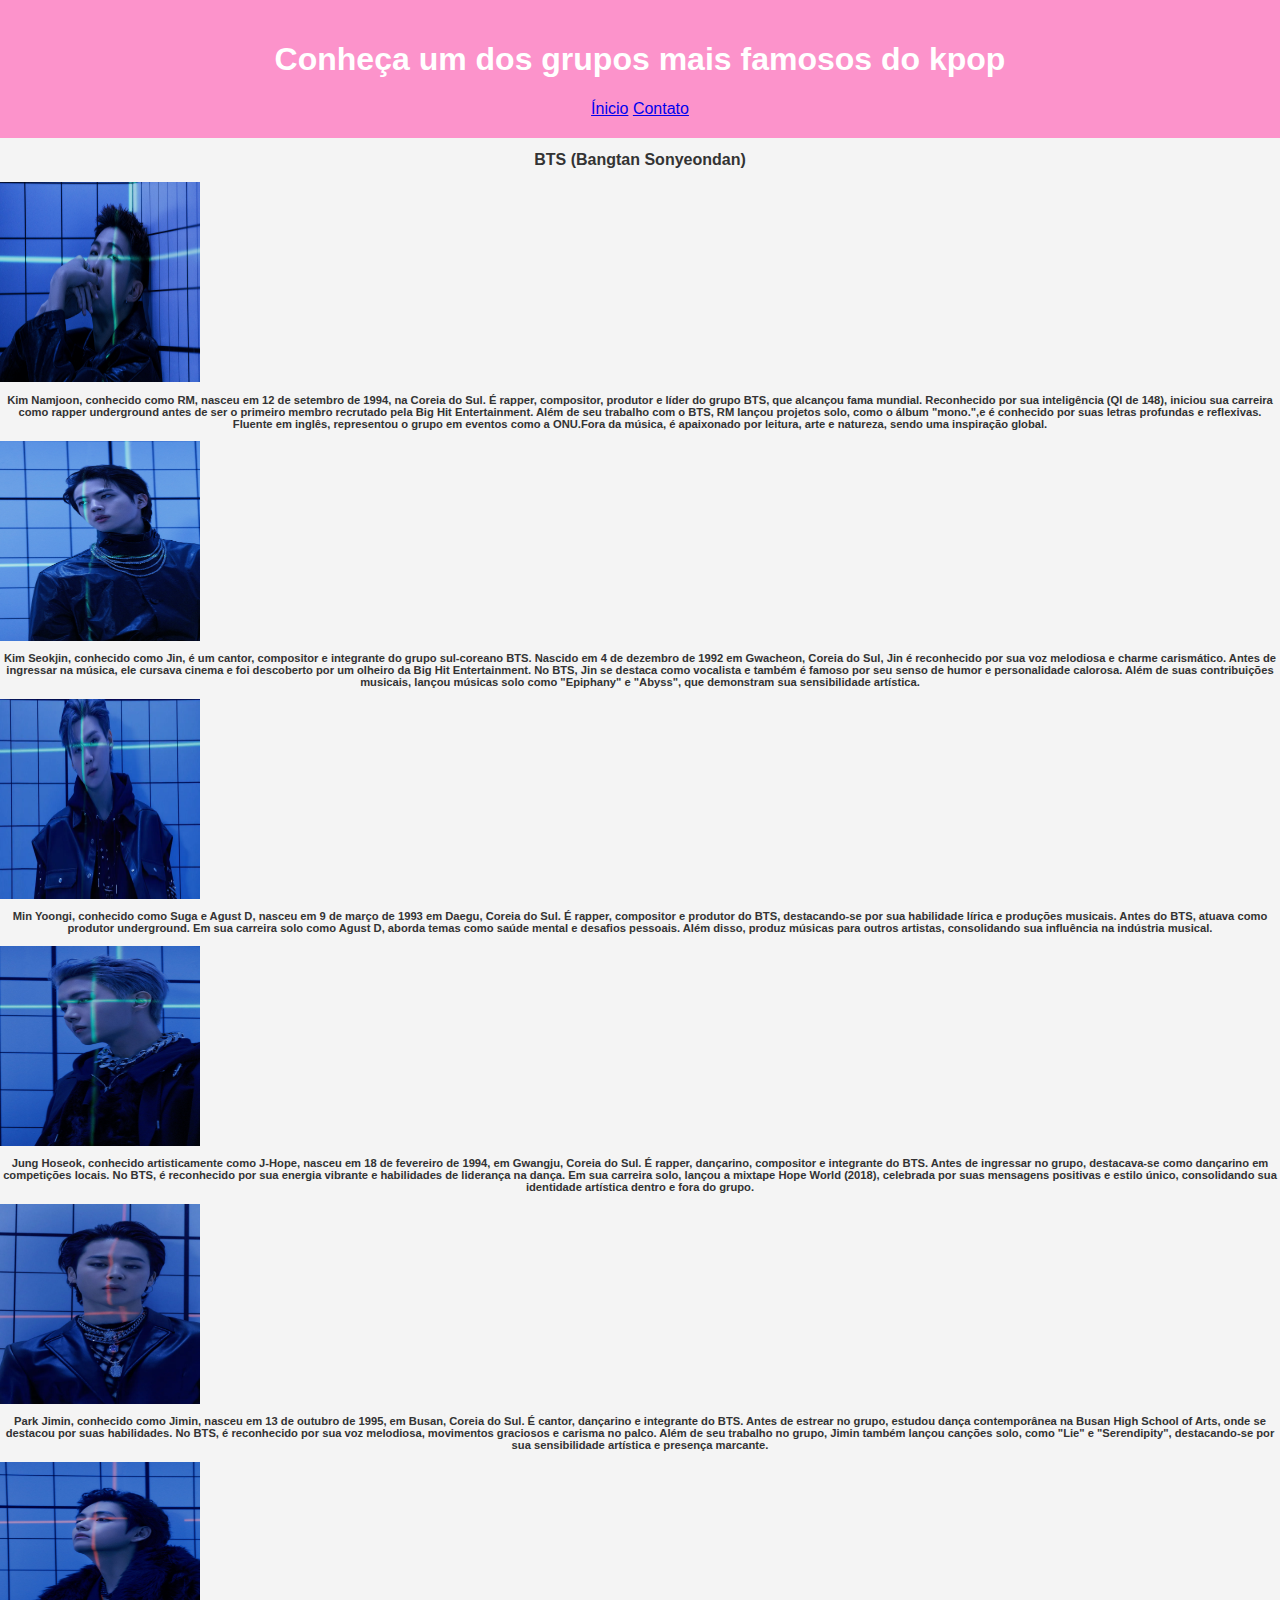
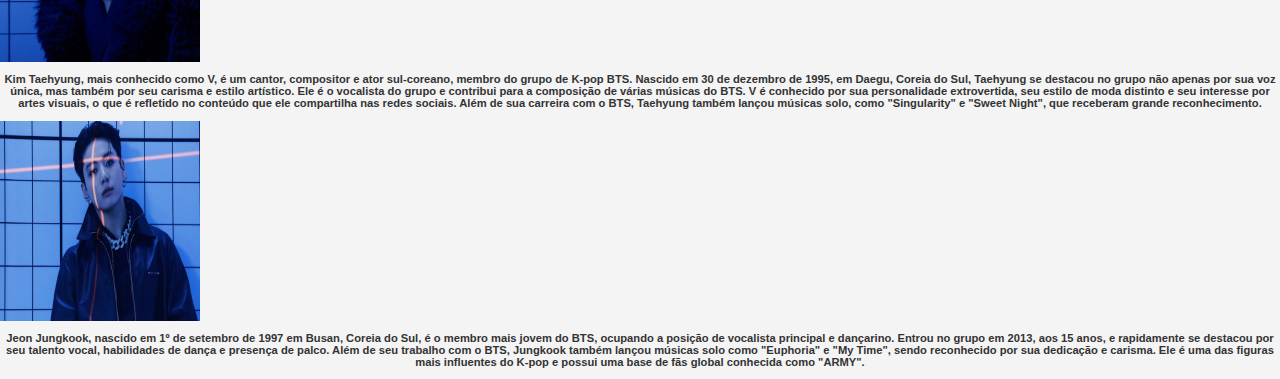
==== commit cf360855: "Add files via upload" ====
--- a/index.html
+++ b/index.html
@@ -11,7 +11,10 @@
 
     <header>
         <h1>Conheça um dos grupos mais famosos do kpop</h1>
-
+        <nav>
+            <a href="./index.html">Ínicio</a>
+            <a href="./formulario.html">Contato</a>
+        </nav>
     </header>
 
     <main>
